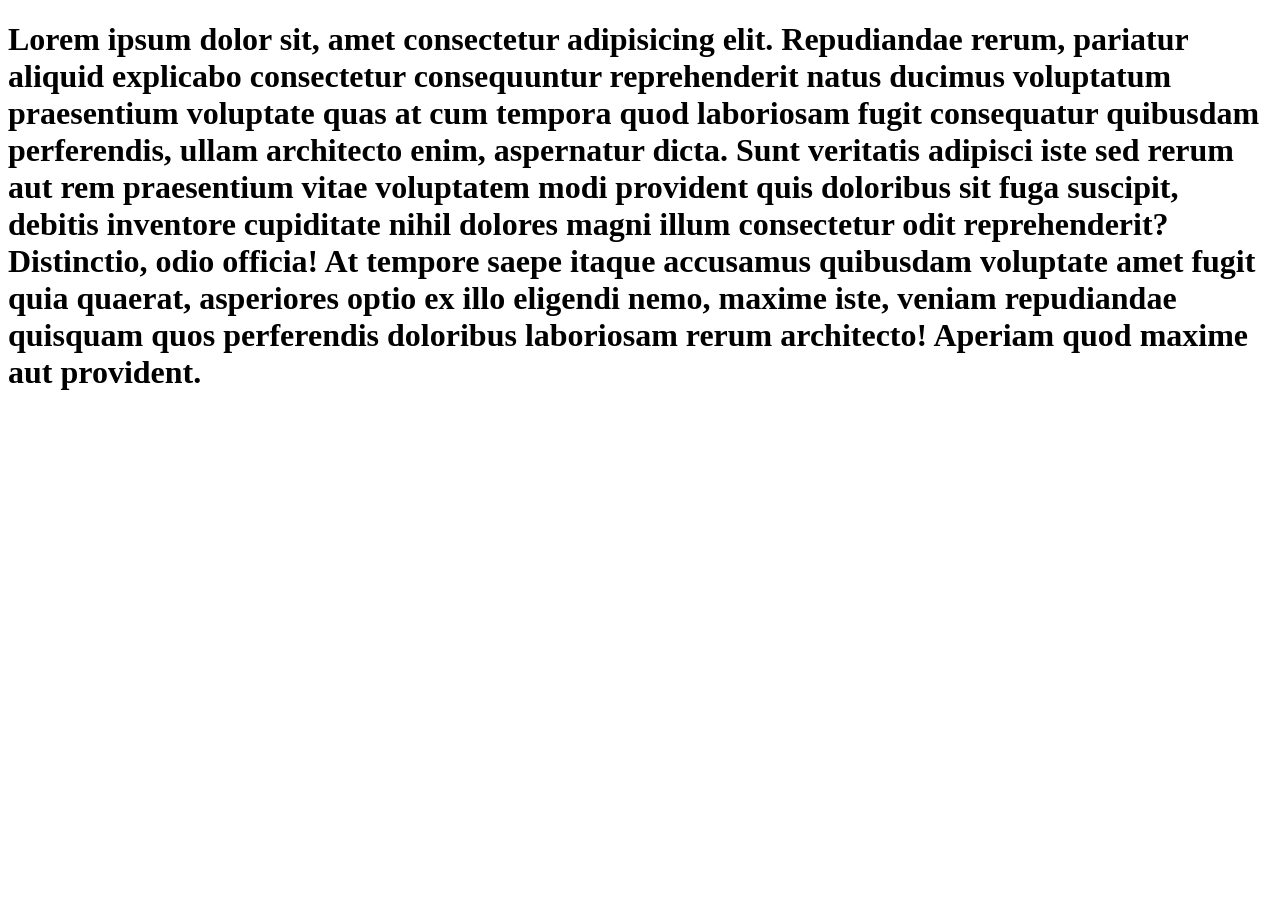
==== index.html @ 4bf3551c "class-collab" ====
<!DOCTYPE html>
<html lang="en">
<head>
    <meta charset="UTF-8">
    <meta name="viewport" content="width=device-width, initial-scale=1.0">
    <title>Document</title>
</head>
<body>
    <h1>Lorem ipsum dolor sit, amet consectetur adipisicing elit. Repudiandae rerum, pariatur aliquid explicabo consectetur consequuntur reprehenderit natus ducimus voluptatum praesentium voluptate quas at cum tempora quod laboriosam fugit consequatur quibusdam perferendis, ullam architecto enim, aspernatur dicta. Sunt veritatis adipisci iste sed rerum aut rem praesentium vitae voluptatem modi provident quis doloribus sit fuga suscipit, debitis inventore cupiditate nihil dolores magni illum consectetur odit reprehenderit? Distinctio, odio officia! At tempore saepe itaque accusamus quibusdam voluptate amet fugit quia quaerat, asperiores optio ex illo eligendi nemo, maxime iste, veniam repudiandae quisquam quos perferendis doloribus laboriosam rerum architecto! Aperiam quod maxime aut provident.</h1>
</body>
</html>
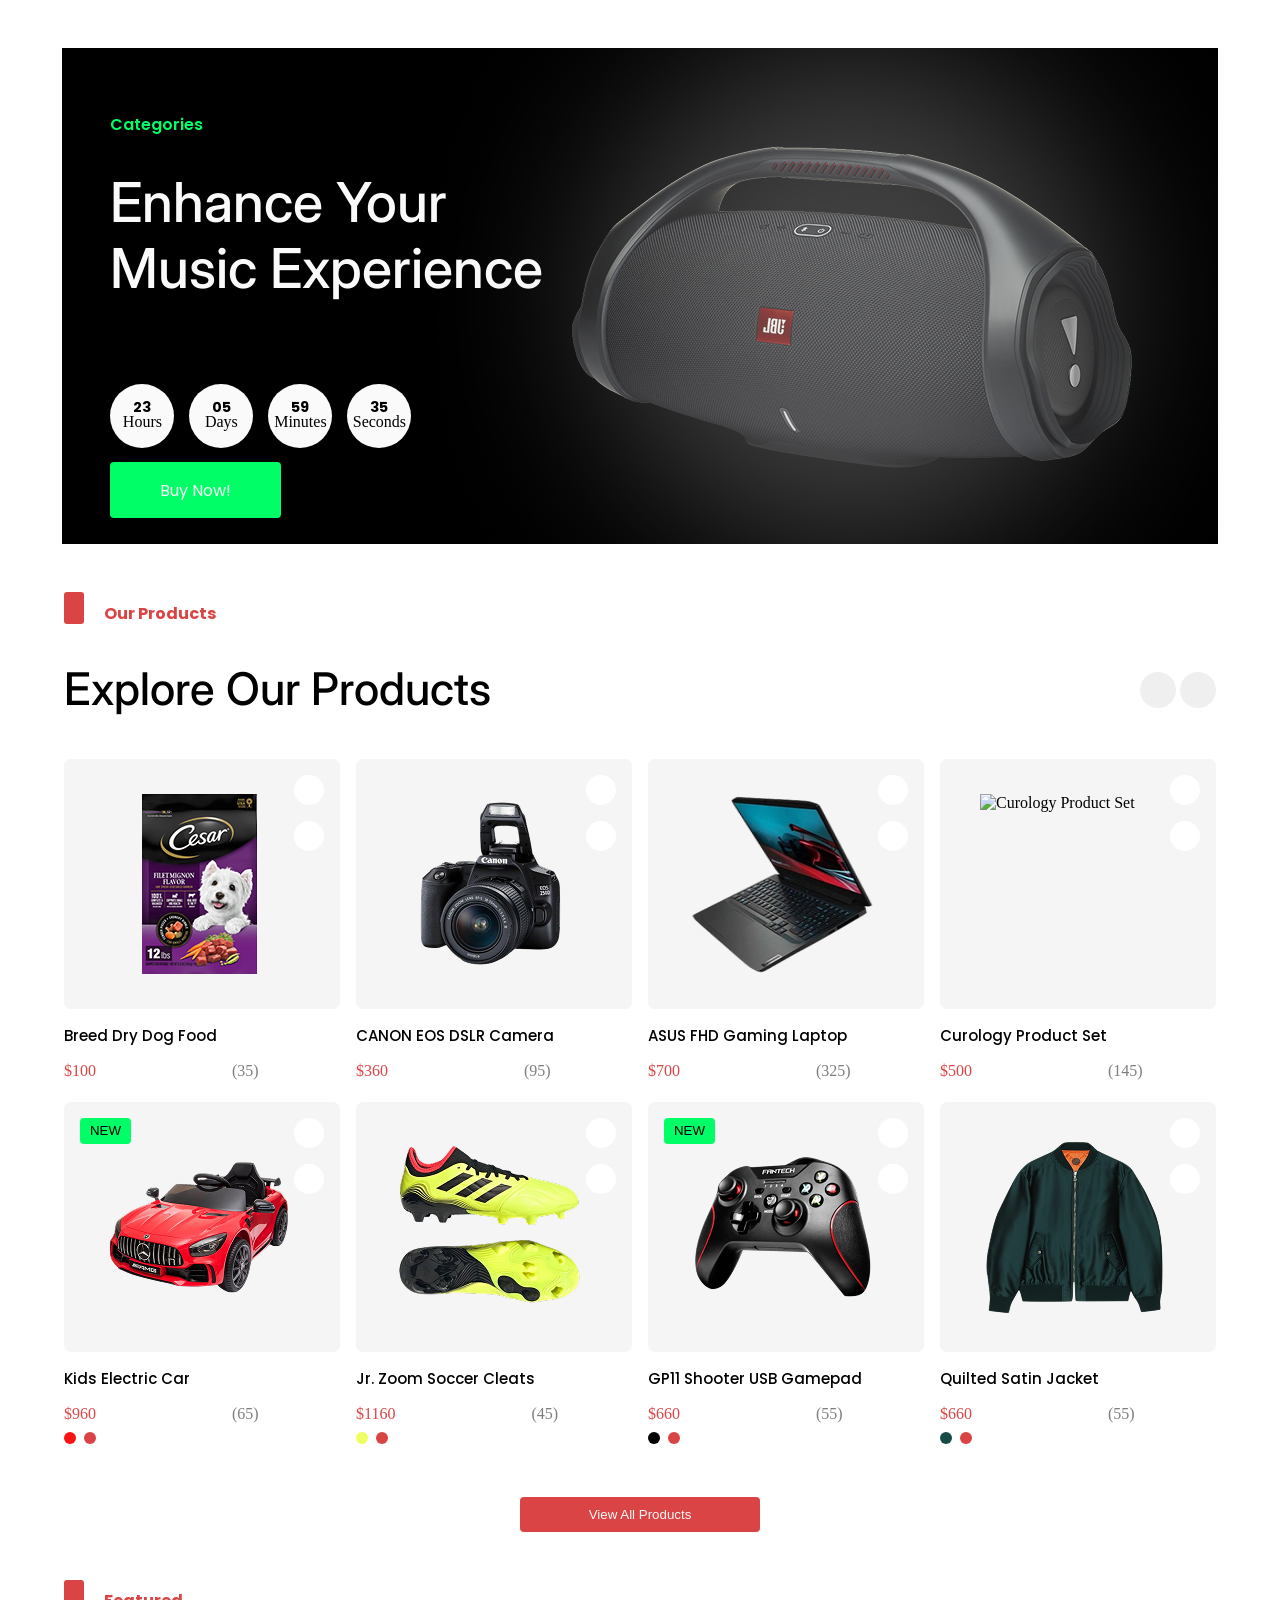
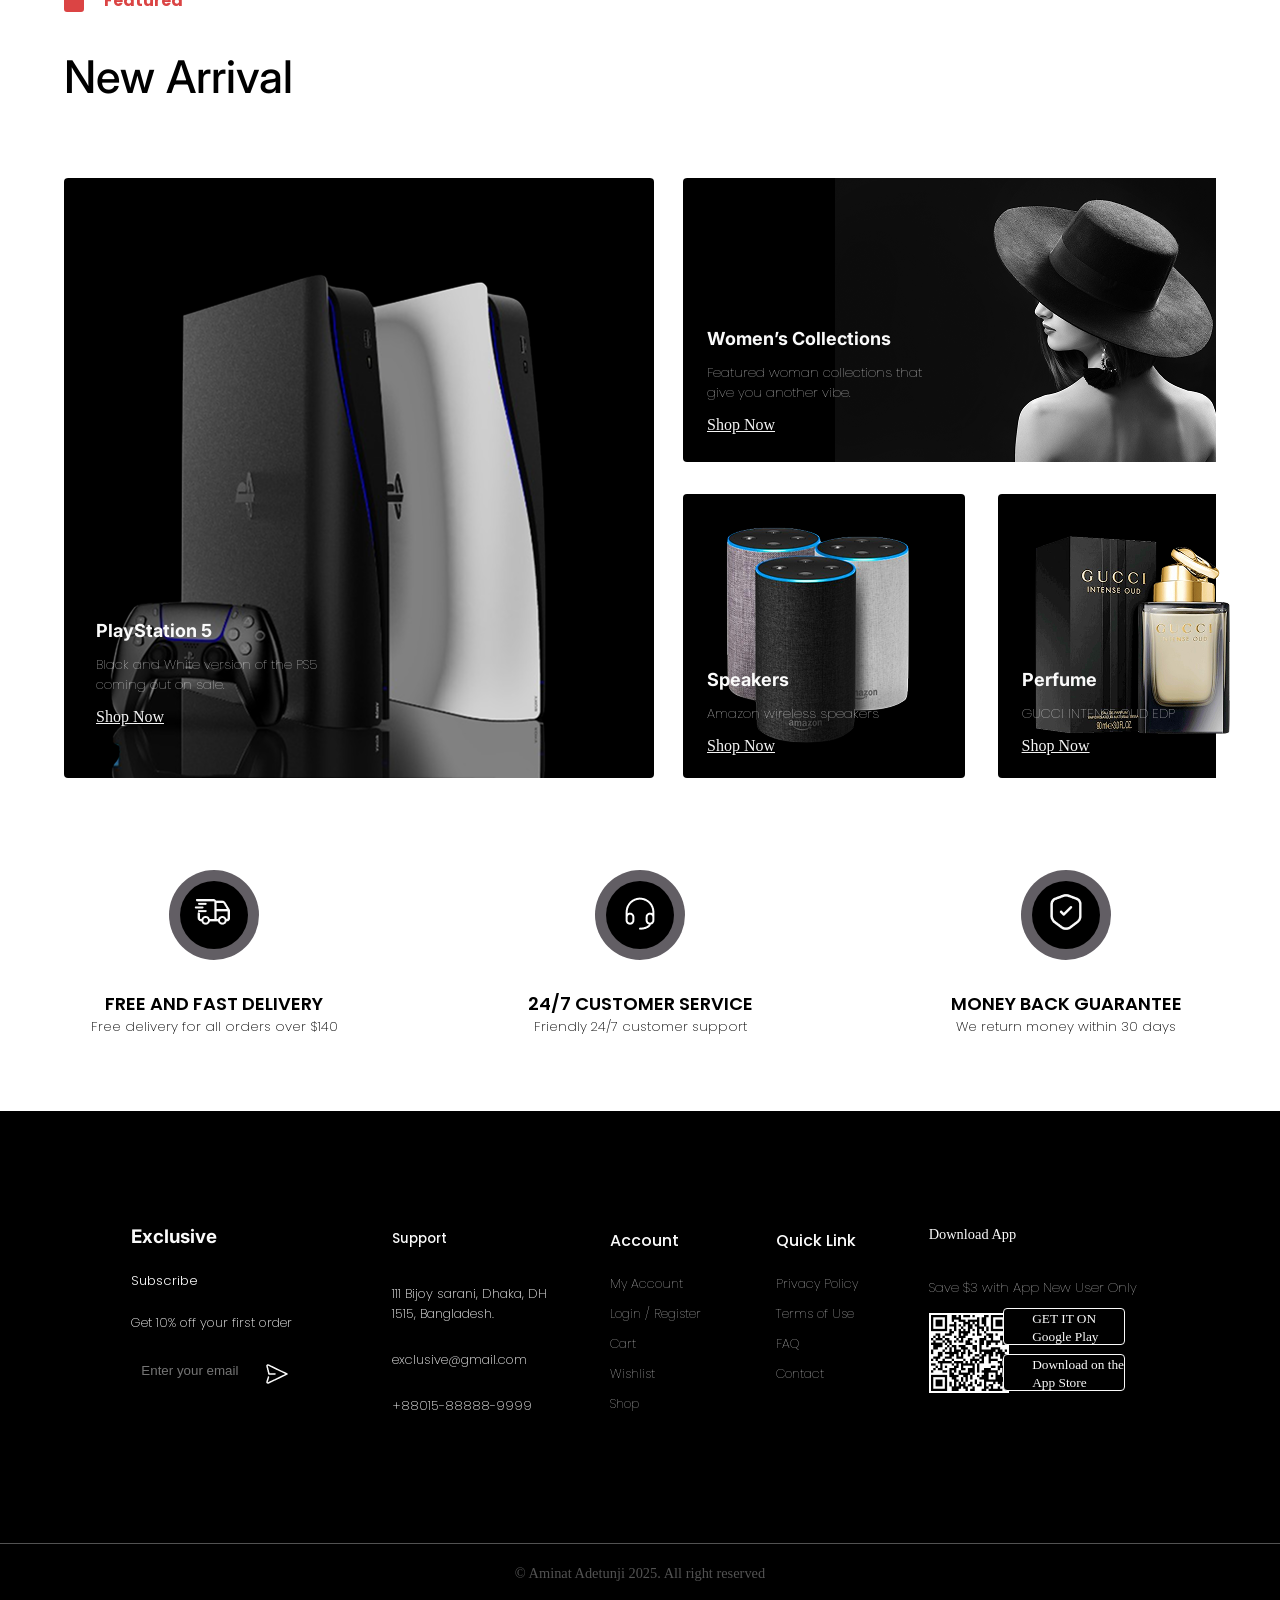
==== commit f1c9dc34: "Initial commit: Add E-Commerce project with collaboration folder" ====
--- a/index.html
+++ b/index.html
@@ -1,11 +1,659 @@
 <!DOCTYPE html>
 <html lang="en">
+
 <head>
     <meta charset="UTF-8">
     <meta name="viewport" content="width=device-width, initial-scale=1.0">
-    <title>Document</title>
+    <title>E-Commerce</title>
+    <link rel="stylesheet" href="./style.css">
+    <script src="https://kit.fontawesome.com/381d88ce92.js" crossorigin="anonymous"></script>
+    <link rel="preconnect" href="https://fonts.googleapis.com">
+    <link rel="preconnect" href="https://fonts.googleapis.com">
+    <link rel="preconnect" href="https://fonts.gstatic.com" crossorigin>
+    <link
+        href="https://fonts.googleapis.com/css2?family=Inter:ital,opsz,wght@0,14..32,100..900;1,14..32,100..900&family=Poppins:ital,wght@0,100;0,200;0,300;0,400;0,500;0,600;0,700;0,800;0,900;1,100;1,200;1,300;1,400;1,500;1,600;1,700;1,800;1,900&display=swap"
+        rel="stylesheet">
 </head>
+
 <body>
-    <h1>Lorem ipsum dolor sit, amet consectetur adipisicing elit. Repudiandae rerum, pariatur aliquid explicabo consectetur consequuntur reprehenderit natus ducimus voluptatum praesentium voluptate quas at cum tempora quod laboriosam fugit consequatur quibusdam perferendis, ullam architecto enim, aspernatur dicta. Sunt veritatis adipisci iste sed rerum aut rem praesentium vitae voluptatem modi provident quis doloribus sit fuga suscipit, debitis inventore cupiditate nihil dolores magni illum consectetur odit reprehenderit? Distinctio, odio officia! At tempore saepe itaque accusamus quibusdam voluptate amet fugit quia quaerat, asperiores optio ex illo eligendi nemo, maxime iste, veniam repudiandae quisquam quos perferendis doloribus laboriosam rerum architecto! Aperiam quod maxime aut provident.</h1>
+
+    <header>
+
+        <section class="hero">
+            <div class="hero-text">
+                <h3>Categories</h3>
+                <h2>Enhance Your Music Experience</h2>
+
+                <div class="hero-timer">
+                    <div class="circle">
+                        <h5>23</h5>
+                        <p>Hours</p>
+                    </div>
+                    <div class="circle">
+                        <h5>05</h5>
+                        <p>Days</p>
+                    </div>
+                    <div class="circle">
+                        <h5>59</h5>
+                        <p>Minutes</p>
+                    </div>
+                    <div class="circle">
+                        <h5>35</h5>
+                        <p>Seconds</p>
+                    </div>
+                </div>
+
+                <div class="hero-btn">Buy Now!</div>
+            </div>
+
+            <div class="hero-img">
+                <img src="./images/Frame 694.png" alt="Radio" class="image">
+                <img src="./images/Ellipse.png" alt="Ellipse" class="ellipse">
+            </div>
+        </section>
+
+    </header>
+
+    <main>
+
+        <section class="product-abt">
+            <div class="product-abt-head">
+                <div class="product-header">
+                    <div class="product-box">
+                        <div class="red-square"></div>
+                        <h4>Our Products</h4>
+                    </div>
+
+                    <div class="product-explore">
+                        <h2>Explore Our Products</h2>
+
+                        <div class="product-arrow-btn">
+                            <button class="left-btn"><i class="fa-solid fa-arrow-left"></i></button>
+                            <button class="right-btn"><i class="fa-solid fa-arrow-right"></i></button>
+                        </div>
+
+                    </div>
+
+                </div>
+            </div>
+
+
+            <div class="product-container">
+                <div class="product">
+                    <div class="product-card">
+                        <div class="product-img">
+                            <img src="./images/Frame 604 (2).png" alt="Breed Dry Dog Food">
+                            <div class="product-icon">
+                                <button class="heart-icon"><i class="fa-regular fa-heart"></i></button>
+                                <button class="eye-icon"><i class="fa-regular fa-eye"></i></button>
+                            </div>
+                        </div>
+                        <div class="product-button">
+                            <button class="btn">Add to Cart</button>
+                        </div>
+                    </div>
+
+
+                    <div class="product-description">
+                        <p>Breed Dry Dog Food</p>
+                        <div class="product-price-details">
+                            <div class="price">$100</div>
+                            <div class="rating">
+                                <i class="fa-solid fa-star" style="color: #FFAD33;"></i>
+                                <i class="fa-solid fa-star" style="color: #FFAD33;"></i>
+                                <i class="fa-solid fa-star" style="color: #FFAD33;"></i>
+                                <i class="fa-solid fa-star" style="color: #000000; opacity: 50%;"></i>
+                                <i class="fa-solid fa-star" style="color: #000000; opacity: 50%;"></i>
+                            </div>
+                            <div class="avail">(35)</div>
+                        </div>
+                    </div>
+                </div>
+
+                <div class="product">
+                    <div class="product-card">
+                        <div class="product-img">
+                            <img src="./images/Frame 604 (cam).png" alt="CANON EOS DSLR Camera">
+                            <div class="product-icon">
+                                <button class="heart-icon"><i class="fa-regular fa-heart"></i></button>
+                                <button class="eye-icon"><i class="fa-regular fa-eye"></i></button>
+                            </div>
+                        </div>
+                        <div class="product-button">
+                            <button class="btn">Add to Cart</button>
+                        </div>
+                    </div>
+
+
+                    <div class="product-description">
+                        <p>CANON EOS DSLR Camera</p>
+                        <div class="product-price-details">
+                            <div class="price">$360</div>
+                            <div class="rating">
+                                <i class="fa-solid fa-star" style="color: #FFAD33;"></i>
+                                <i class="fa-solid fa-star" style="color: #FFAD33;"></i>
+                                <i class="fa-solid fa-star" style="color: #FFAD33;"></i>
+                                <i class="fa-solid fa-star" style="color: #FFAD33;"></i>
+                                <i class="fa-solid fa-star" style="color: #000000; opacity: 50%;"></i>
+                            </div>
+                            <div class="avail">(95)</div>
+                        </div>
+
+                    </div>
+                </div>
+
+                <div class="product">
+                    <div class="product-card">
+                        <div class="product-img">
+                            <img src="./images/ideapad-gaming-3i-01-500x500 1 (1).png" alt="ASUS FHD Gaming Laptop">
+                            <div class="product-icon">
+                                <button class="heart-icon"><i class="fa-regular fa-heart"></i></button>
+                                <button class="eye-icon"><i class="fa-regular fa-eye"></i></button>
+                            </div>
+                        </div>
+                        <div class="product-button">
+                            <button class="btn">Add to Cart</button>
+                        </div>
+                    </div>
+
+
+                    <div class="product-description">
+                        <p>ASUS FHD Gaming Laptop</p>
+                        <div class="product-price-details">
+                            <div class="price">$700</div>
+                            <div class="rating">
+                                <i class="fa-solid fa-star" style="color: #FFAD33;"></i>
+                                <i class="fa-solid fa-star" style="color: #FFAD33;"></i>
+                                <i class="fa-solid fa-star" style="color: #FFAD33;"></i>
+                                <i class="fa-solid fa-star" style="color: #FFAD33;"></i>
+                                <i class="fa-solid fa-star" style="color: #FFAD33;"></i>
+                            </div>
+                            <div class="avail">(325)</div>
+                        </div>
+                    </div>
+                </div>
+
+                <div class="product">
+                    <div class="product-card">
+                        <div class="product-img">
+                            <img src="./images/Full E Commerce Website UI UX Design (Community) (Copy) (3).zip" alt="Curology Product Set">
+                            <div class="product-icon">
+                                <button class="heart-icon"><i class="fa-regular fa-heart"></i></button>
+                                <button class="eye-icon"><i class="fa-regular fa-eye"></i></button>
+                            </div>
+                        </div>
+                        <div class="product-button">
+                            <button class="btn">Add to Cart</button>
+                        </div>
+                    </div>
+
+
+                    <div class="product-description">
+                        <p>Curology Product Set</p>
+                        <div class="product-price-details">
+                            <div class="price">$500</div>
+                            <div class="rating">
+                                <i class="fa-solid fa-star" style="color: #FFAD33;"></i>
+                                <i class="fa-solid fa-star" style="color: #FFAD33;"></i>
+                                <i class="fa-solid fa-star" style="color: #FFAD33;"></i>
+                                <i class="fa-solid fa-star" style="color: #FFAD33;"></i>
+                                <i class="fa-solid fa-star" style="color: #000000; opacity: 50%;"></i>
+                            </div>
+                            <div class="avail">(145)</div>
+                        </div>
+                    </div>
+                </div>
+
+                <div class="product">
+                    <div class="product-card">
+
+                        <div class="product-new-btn">
+                            <button>NEW</button>
+                        </div>
+
+                        <div class="product-img">
+                            <img src="./images/Frame 608 (6).png" alt="Kids Electric Car">
+                            <div class="product-icon">
+                                <button class="heart-icon"><i class="fa-regular fa-heart"></i></button>
+                                <button class="eye-icon"><i class="fa-regular fa-eye"></i></button>
+                            </div>
+                        </div>
+                        <div class="product-button">
+                            <button class="btn">Add to Cart</button>
+                        </div>
+                    </div>
+
+                    <div class="product-description">
+                        <p>Kids Electric Car</p>
+                        <div class="product-price-details">
+                            <div class="price">$960</div>
+                            <div class="rating">
+                                <i class="fa-solid fa-star" style="color: #FFAD33;"></i>
+                                <i class="fa-solid fa-star" style="color: #FFAD33;"></i>
+                                <i class="fa-solid fa-star" style="color: #FFAD33;"></i>
+                                <i class="fa-solid fa-star" style="color: #FFAD33;"></i>
+                                <i class="fa-solid fa-star" style="color: #FFAD33;"></i>
+                            </div>
+                            <div class="avail">(65)</div>
+                        </div>
+
+                        <div class="change-color-btn">
+                            <div class="change-color-btn-1">
+                                <button></button>
+                            </div>
+
+                            <div class="change-color-btn-2">
+                                <button></button>
+                            </div>
+                        </div>
+                    
+                    </div>
+                </div>
+
+                <div class="product">
+                    <div class="product-card">
+                        <div class="product-img">
+                            <img src="./images/Frame 608 (7).png" alt="Jr. Zoom Soccer Cleats">
+                            <div class="product-icon">
+                                <button class="heart-icon"><i class="fa-regular fa-heart"></i></button>
+                                <button class="eye-icon"><i class="fa-regular fa-eye"></i></button>
+                            </div>
+                        </div>
+                        <div class="product-button">
+                            <button class="btn">Add to Cart</button>
+                        </div>
+                    </div>
+
+                    <div class="product-description">
+                        <p>Jr. Zoom Soccer Cleats</p>
+                        <div class="product-price-details">
+                            <div class="price">$1160</div>
+                            <div class="rating">
+                                <i class="fa-solid fa-star" style="color: #FFAD33;"></i>
+                                <i class="fa-solid fa-star" style="color: #FFAD33;"></i>
+                                <i class="fa-solid fa-star" style="color: #FFAD33;"></i>
+                                <i class="fa-solid fa-star" style="color: #FFAD33;"></i>
+                                <i class="fa-solid fa-star" style="color: #FFAD33;"></i>
+                            </div>
+                            <div class="avail">(45)</div>
+                        </div>
+
+                        <div class="change-color-btn">
+                            <div class="change-color-btn-3">
+                                <button></button>
+                            </div>
+
+                            <div class="change-color-btn-2">
+                                <button></button>
+                            </div>
+                        </div>
+
+                    </div>
+                </div>
+
+                <div class="product">
+                    <div class="product-card">
+
+                        <div class="product-new-btn">
+                            <button>NEW</button>
+                        </div>
+
+                        <div class="product-img">
+                            <img src="./images/Frame 608 (8).png" alt="GP11 Shooter USB Gamepad">
+                            <div class="product-icon">
+                                <button class="heart-icon"><i class="fa-regular fa-heart"></i></button>
+                                <button class="eye-icon"><i class="fa-regular fa-eye"></i></button>
+                            </div>
+                        </div>
+                        <div class="product-button">
+                            <button class="btn">Add to Cart</button>
+                        </div>
+                    </div>
+
+                    <div class="product-description">
+                        <p>GP11 Shooter USB Gamepad</p>
+                        <div class="product-price-details">
+                            <div class="price">$660</div>
+                            <div class="rating">
+                                <i class="fa-solid fa-star" style="color: #FFAD33;"></i>
+                                <i class="fa-solid fa-star" style="color: #FFAD33;"></i>
+                                <i class="fa-solid fa-star" style="color: #FFAD33;"></i>
+                                <i class="fa-solid fa-star" style="color: #FFAD33;"></i>
+                                <i class="fa-solid fa-star-half" style="color: #FFAD33;"></i>
+                            </div>
+                            <div class="avail">(55)</div>
+                        </div>
+
+                        <div class="change-color-btn">
+                            <div class="change-color-btn-4">
+                                <button></button>
+                            </div>
+
+                            <div class="change-color-btn-2">
+                                <button></button>
+                            </div>
+                        </div>
+
+                    </div>
+                </div>
+
+                <div class="product">
+                    <div class="product-card">
+                        <div class="product-img">
+                            <img src="./images/Frame 608 (9).png" alt="Quilted Satin Jacket">
+                            <div class="product-icon">
+                                <button class="heart-icon"><i class="fa-regular fa-heart"></i></button>
+                                <button class="eye-icon"><i class="fa-regular fa-eye"></i></button>
+                            </div>
+                        </div>
+                        <div class="product-button">
+                            <button class="btn">Add to Cart</button>
+                        </div>
+                    </div>
+
+                    <div class="product-description">
+                        <p>Quilted Satin Jacket</p>
+                        <div class="product-price-details">
+                            <div class="price">$660</div>
+                            <div class="rating">
+                                <i class="fa-solid fa-star" style="color: #FFAD33;"></i>
+                                <i class="fa-solid fa-star" style="color: #FFAD33;"></i>
+                                <i class="fa-solid fa-star" style="color: #FFAD33;"></i>
+                                <i class="fa-solid fa-star" style="color: #FFAD33;"></i>
+                                <i class="fa-solid fa-star-half" style="color: #FFAD33;"></i>
+                            </div>
+                            <div class="avail">(55)</div>
+                        </div>
+
+                        <div class="change-color-btn">
+                            <div class="change-color-btn-5">
+                                <button></button>
+                            </div>
+
+                            <div class="change-color-btn-2">
+                                <button></button>
+                            </div>
+                        </div>
+
+                    </div>
+                </div>
+
+            </div>
+
+            <div class="all-product-btn">
+                <button>View All Products</button>
+            </div>
+        </section>
+
+        <section class="new-product">
+            <div class="new-product-head">
+                <div class="new-product-header">
+                    <div class="new-product-box">
+                        <div class="new-product-red-square"></div>
+                        <h4>Featured</h4>
+                    </div>
+
+                    <div class="new-product-explore">
+                        <h2>New Arrival</h2>
+                    </div>
+
+                </div>
+            </div>
+
+            <div class="new-product-container">
+
+                <div class="new-product-card-1">
+                    <div class="new-product-img">
+                        <img src="./images/ps5-slim-goedkope-playstation_large 1 (1).png" alt="">
+                    </div>
+                    <div class="new-product-description">
+                        <h6>PlayStation 5</h6>
+                        <p>Black and White version of the PS5 coming out on sale.</p>
+                        <a href="">Shop Now</a>
+                    </div>
+                </div>
+
+                <div class="new-product-card-2">
+                    <div class="new-product-card-2-1">
+
+                        <div class="new-product-img">
+                            <img src="./images/attractive-woman-wearing-hat-posing-black-background 1 (1).png" alt="">
+                        </div>
+
+                        <div class="new-product-description">
+                            <h6>Women’s Collections</h6>
+                            <p>Featured woman collections that give you another vibe.</p>
+                            <a href="">Shop Now</a>
+                        </div>
+                    </div>
+
+                    <div class="new-product-card-2-2">
+                        <div class="new-product-card-2-2-1">
+                            <div class="new-product-img">
+                                <img src="./images/Frame 707 (1).png" alt="">
+                            </div>
+
+                            <div class="new-product-description">
+                                <h6>Speakers</h6>
+                                <p>Amazon wireless speakers</p>
+                                <a href="">Shop Now</a>
+                            </div>
+                        </div>
+
+                        <div class="new-product-card-2-2-2">
+                            <div class="new-product-img">
+                                <img src="./images/Frame 706.png" alt="">
+                            </div>
+
+                            <div class="new-product-description">
+                                <h6>Perfume</h6>
+                                <p>GUCCI INTENSE OUD EDP</p>
+                                <a href="">Shop Now</a>
+                            </div>
+                        </div>
+                    </div>
+
+                </div>
+            </div>
+
+        </section>
+
+        <section class="services">
+            
+            <div class="first-div">
+
+                <div class="first-div-circle">
+                    <div class="outer-circle">
+                        <div class="inner-circle">
+                            <div class="icon">
+                                <img src="./images/icon-delivery.png" alt="Fast Delivery">
+                            </div>
+                        </div>
+                    </div>
+                </div>
+
+                <div class="first-div-title">
+                    <h5>FREE AND FAST DELIVERY</h5>
+                    <p>Free delivery for all orders over $140</p>
+                </div>
+
+            </div>
+
+            <div class="second-div">
+                <div class="second-div-circle">
+                    <div class="outer-circle">
+                        <div class="inner-circle">
+                            <div class="icon">
+                                <img src="./images/Icon-Customer service.png" alt="24/7 Customer Service">
+                            </div>
+                        </div>
+                    </div>
+                </div>
+
+                <div class="second-div-title">
+                    <h5>24/7 CUSTOMER SERVICE</h5>
+                    <p>Friendly 24/7 customer support</p>
+                </div>
+            </div>
+
+            <div class="third-div">
+                <div class="third-div-circle">
+                    <div class="outer-circle">
+                        <div class="inner-circle">
+                            <div class="icon">
+                                <img src="./images/Icon-secure.png" alt="Secured Money">
+                            </div>
+                        </div>
+                    </div>
+                </div>
+
+                <div class="third-div-title">
+                    <h5>MONEY BACK GUARANTEE</h5>
+                    <p>We return money within 30 days</p>
+                </div> 
+            </div>
+        </section>
+    </main>
+
+    <footer>
+
+        <div class="footer-contents">
+
+            <div class="footer-about">
+                <div class="footer-title">
+                    <h3>Exclusive</h3>
+                </div>
+
+                <div class="footer-sub-title">
+                    <h5>Subscribe</h5>
+                </div>
+
+
+                <div class="footer-summary">
+                    <p>
+                    Get 10% off your first order
+                    </p>
+                </div>
+
+                <div class="footer-form">
+                    <form action="">
+                        <input type="email" placeholder="Enter your email">
+                        <button class="send-btn">
+                            <img src="./images/icon-send.png" alt="Send">
+                        </button>
+                    </form>
+                </div>
+            </div>
+            
+
+            <div class="footer-support">
+                <div class="footer-title">
+                    <h5>Support</h5>
+                </div>
+
+                <div class="footer-contact">
+                    <p>111 Bijoy sarani, Dhaka,  DH 1515, Bangladesh.</p>
+
+                    <p>exclusive@gmail.com</p>
+
+                    <p>+88015-88888-9999</p>
+                </div>
+            </div>
+
+
+            <div class="footer-account">
+                <div class="footer-title">
+                    <h4>Account</h4>
+                </div>
+
+                <div class="links">
+                    <ul>
+                        <li><a href="">My Account</a></li>
+                        <li><a href="">Login / Register</a></li>
+                        <li><a href="">Cart</a></li>
+                        <li><a href="">Wishlist</a></li>
+                        <li><a href="">Shop</a></li>
+                    </ul>
+                </div>
+            </div>
+
+
+            <div class="footer-quick-link">
+                <div class="footer-title">
+                    <h4>Quick Link</h4>
+                </div>
+
+                <div class="links">
+                    <ul>
+                        <li><a href="">Privacy Policy</a></li>
+                        <li><a href="">Terms of Use</a></li>
+                        <li><a href="">FAQ</a></li>
+                        <li><a href="">Contact</a></li>
+                    </ul>
+                </div>
+            </div>
+
+
+            <div class="footer-download">
+                <div class="footer-download-title">
+                    <h4>Download App</h4>
+                </div>
+
+                <div class="footer-download-summary">
+                    Save $3 with App New User Only
+                </div>
+
+                <div class="footer-download-store">
+                    <div class="barcode">
+                        <img src="./images/Qr Code.png" alt="QR Code">
+                    </div>
+
+                    <div class="box">
+                        <div class="box-1">
+                            <a href="">
+                                <div class="play-store">
+                                    <i class="fa-brands fa-google-play"></i>
+                                </div>
+                                <div class="play-store-text">
+                                    <span>GET IT ON<br>Google Play</span>
+                                </div>
+                            </a>
+                        </div>
+            
+                        <div class="box-2">
+                            <a href="">
+                                <div class="apple-store">
+                                    <i class="fa-brands fa-apple"></i>
+                                </div>
+                                <div class="apple-store-text">
+                                    <span>Download on the<br>App Store</span>
+                                </div>
+                            </a>
+                        </div>
+                    </div>
+
+                </div>
+
+                <div class="footer-download-icons">
+                    <i class="fa-brands fa-facebook"></i>
+                    <i class="fa-brands fa-x-twitter"></i>
+                    <i class="fa-brands fa-square-instagram"></i>
+                </div>
+
+            </div>
+
+        </div>
+
+        <div class="border-straight"></div>
+
+        <div class="footer-copyrights">
+            <p>
+                &copy; Aminat Adetunji 2025. All right reserved
+            </p>
+        </div>
+
+    </footer>
+
 </body>
+
 </html>
--- a/style.css
+++ b/style.css
@@ -0,0 +1,1190 @@
+body{
+    margin: 0;
+    padding: 0;
+    box-sizing: border-box;
+}
+
+.hero{
+    width: 86.5vw;
+    height: 28rem;
+    background-color: #000;
+    display: flex;
+    /* flex-wrap: wrap; */
+    justify-content: flex-start;
+    margin: 3rem auto;
+    padding: 3rem 0 0 3rem;
+    position: relative;
+    overflow: hidden;
+}
+
+.hero .hero-text{
+    width: 40%;
+} 
+
+.hero .hero-text h3{
+    font-family: "Poppins", sans-serif;
+    font-size: 16px;
+    color: #00FF66;
+    font-weight: 600;
+}
+
+.hero .hero-text h2{
+    font-family: "Inter", sans-serif;
+    font-size: 55px;
+    font-weight: 500;
+    color: #FAFAFA;
+    width: 443px;
+    height: 120px;
+    margin-top: 2rem;
+}
+
+.hero .hero-timer{
+    display: flex;
+    gap: 15px;
+    margin: top 15px;
+    position: absolute; 
+    top: 21rem;
+}
+
+.hero .hero-timer .circle{
+    background-color: #FAFAFA;
+    width: 4rem;
+    height: 4rem;
+    display: flex;
+    flex-direction: column;
+    text-align: center;
+    border-radius: 50%;
+}
+
+.hero .hero-text .hero-timer .circle h5 {
+    font-family: "Poppins", sans-serif;
+    color: #000000;
+    display: flex;
+    justify-content: center;
+    align-items: center;
+    text-align: center;
+    font-size: 14px;
+    font-weight: bold;
+    position: relative;
+    bottom: 10px;
+}
+
+.hero .hero-text .hero-timer .circle p {
+    color: #000;
+    text-align: center;
+    position: relative;
+    bottom: 3.4rem;
+    font-weight: 400;
+    font-family: "Poppins, sans-serif";
+}
+
+/* .hero .hero-text .hero-timer .circle h5{
+    position: absolute;
+    left: 1.5rem;
+    bottom: 5px;
+}
+
+.hero .hero-text .hero-timer .circle p{
+    position: absolute;
+    bottom: 2px;
+} */
+
+
+.hero .hero-text .hero-btn{
+    background-color: #00FF66;
+    color: #FAFAFA;
+    border-radius: 4px;
+    width: 171px;
+    height: 56px;
+    border-radius: 4px;
+    margin-top: 30px;
+    display: flex;
+    justify-content: center;
+    align-items: center;
+    font-family: "Poppins", sans-serif;
+    position: absolute;
+    top: 24rem
+}
+
+.hero .hero-text .hero-btn:hover{
+    background-color: #FAFAFA;
+    color: #00FF66;
+    cursor: pointer;
+}
+
+.hero-img .ellipse{
+    position: absolute;
+    top: 0;
+    right: 0;
+    z-index: 1;
+}
+
+.product-abt{
+    width: 90vw;
+    height: auto;
+    margin: 3rem auto;
+    padding: 0;
+}
+
+.product-abt .product-header .product-box{
+    display: flex;
+    justify-content: center;
+    align-items: center;
+    width: 140px;
+    height: 2rem;
+    border-radius: 3px;
+    position: relative;
+}
+
+.product-abt .product-header .product-box .red-square{
+    width: 20px;
+    height: 100%;
+    border-radius: 3px;
+    background-color: #DB4444;
+    position: absolute;
+    bottom: 0;
+    left: 0;
+}
+
+.product-abt .product-header .product-box h4{
+    font-family: "Poppins", sans-serif;
+    color: #DB4444;
+    width: 100%;
+    height: 100%;
+    padding-top: 1.1rem;
+    position: absolute;
+    left: 2.5rem;
+}
+
+.product-abt .product-header .product-explore{
+    display: flex;
+    align-items: center;
+    width: 100%;
+    position: relative;
+}
+
+.product-abt .product-header .product-explore h2{
+    font-family: "Inter", sans-serif;
+    font-size: 45px;
+    font-weight: 500;
+    width: 500px;
+    height: 60px;
+}
+
+.product-abt .product-header .product-explore .product-arrow-btn{
+    position: absolute;
+    right: 0;
+}
+
+.product-abt .product-header .product-explore .product-arrow-btn button{
+    height: 36px;
+    width: 36px;
+    border-radius: 50%;
+    border: none;
+}
+
+.product-container{
+    display: grid;
+    grid-template-columns: repeat(4, 2fr);
+    gap: 1rem;
+}
+
+.product-container .product-img{
+    height: 250px;
+    border-radius: 4px;
+}
+
+.product-container .product-img img{
+    width: 190px;
+    height: 180px;
+    margin-top: 35px;
+    margin-left: 40px;
+}
+
+
+.product-container .product .product-card{
+    background-color: #F5F5F5;
+    position: relative;
+    border-radius: 7px;
+}
+
+.product-container .product .product-card .product-new-btn button{
+    position: absolute;
+    top: 1rem;
+    left: 1rem;
+    width: 51px;
+    height: 26px;
+    background-color: #00FF66;
+    border: none;
+    border-radius: 4px;
+}
+
+.product-container .product .product-card .product-img .product-icon{
+    display: flex;
+    flex-direction: column;
+    position: absolute;
+    top: 1rem;
+    right: 1rem;
+    gap: 1rem;
+}
+
+.product-container .product .product-card .product-img .product-icon button{
+    height: 30px;
+    width: 30px;
+    border-radius: 50%;
+    border: none;
+    background-color: white;
+}
+
+.product-container .product .product-card .product-button .btn{
+    width: 100%;
+    height: 2.5rem;
+    border-radius: 0 0 7px 7px;
+    border: none ;
+    display: none;
+}
+
+.product-container .product .product-card:hover .product-button .btn{
+    display: block;
+    background-color: #000;
+    color: #FAFAFA;
+    cursor: pointer;
+}
+
+.product-container .product .product-description p{
+    font-family: "Poppins", sans-serif;
+    font-size: 15px;
+    font-weight: 500;
+}
+
+.product-container .product .product-description .product-price-details{
+    display: flex;
+    width: 220px;
+    height: 24px;
+    gap: 8px;
+}
+
+.product-container .product .product-description .product-price-details .price{
+    color: #DB4444;
+}
+
+.product-container .product .product-description .product-price-details .rating{
+    height: 20px;
+    width: 120px;
+}
+
+.product-container .product .product-description .product-price-details .avail{
+    opacity: 50%;
+}
+
+.product-container .product .product-description .change-color-btn{
+    width: 48px;
+    height: 20px;
+    display: flex;
+    flex-direction: row;
+    gap: 8px;
+}
+
+.product-container .product .product-description .change-color-btn-1 button{
+    width: 12px;
+    height: 12px;
+    border: none;
+    border-radius: 50%;
+    background-color: #FB1314;
+}
+
+.product-container .product .product-description .change-color-btn-2 button{
+    width: 12px;
+    height: 12px;
+    border: none;
+    border-radius: 50%;
+    background-color: #DB4444;
+}
+
+.product-container .product .product-description .change-color-btn-3 button{
+    width: 12px;
+    height: 12px;
+    border: none;
+    border-radius: 50%;
+    background-color: #EEFF61;
+}
+
+.product-container .product .product-description .change-color-btn-4 button{
+    width: 12px;
+    height: 12px;
+    border: none;
+    border-radius: 50%;
+    background-color: #000000;
+}
+
+.product-container .product .product-description .change-color-btn-5 button{
+    width: 12px;
+    height: 12px;
+    border: none;
+    border-radius: 50%;
+    background-color: #184A48;
+}
+
+.product-container .product .product-description .change-color-btn-1 button:hover, .change-color-btn-2 button:hover, .change-color-btn-3 button:hover, .change-color-btn-4 button:hover, .change-color-btn-5 button:hover{
+    outline: 1px solid #000000;
+    outline-offset: 2px;
+}
+
+.product-abt .all-product-btn{
+    text-align: center;
+    margin-top: 3rem;
+}
+
+.product-abt .all-product-btn button{
+    padding: 10px 15px;
+    background-color: #DB4444;
+    color: #FAFAFA;
+    width: 15rem;
+    border: none;
+    border-radius: 4px;
+    justify-content: center;
+    text-align: center;
+    cursor: pointer;
+}
+
+.new-product{
+    width: 90vw;
+    height: auto;
+    margin: 3rem auto;
+    padding: 0;
+    overflow: hidden;
+}
+
+.new-product .new-product-header .new-product-box{
+    display: flex;
+    justify-content: center;
+    align-items: center;
+    width: 140px;
+    height: 2rem;
+    border-radius: 3px;
+    position: relative;
+}
+
+.new-product .new-product-header .new-product-box .new-product-red-square{
+    width: 20px;
+    height: 100%;
+    border-radius: 3px;
+    background-color: #DB4444;
+    position: absolute;
+    bottom: 0;
+    left: 0;
+}
+
+.new-product .new-product-header .new-product-box h4{
+    font-family: "Poppins", sans-serif;
+    color: #DB4444;
+    width: 100%;
+    height: 100%;
+    padding-top: 1.1rem;
+    position: absolute;
+    left: 2.5rem;
+}
+
+.new-product .new-product-header .new-product-explore{
+    display: flex;
+    align-items: center;
+    width: 100%;
+    position: relative;
+}
+
+.new-product .new-product-header .new-product-explore h2{
+    font-family: "Inter", sans-serif;
+    font-size: 45px;
+    font-weight: 500;
+    width: 500px;
+    height: 60px;
+}
+
+.new-product-container{
+    margin: 2rem 0 2rem 0;
+    display: grid;
+    grid-template-columns: repeat(2, 1fr);
+    gap: 29px;
+}
+
+.new-product-container .new-product-card-1{
+    background-color: #000000;
+    width: 590px;
+    height: 600px;
+    border-radius: 4px;
+}
+
+.new-product-container .new-product-card-1 .new-product-img{
+    width: 511px;
+    height: 511px;
+    margin-top: 89px;
+    margin-left: 24px;
+    position: absolute;
+}
+
+.new-product-container .new-product-card-1 .new-product-description{
+    position: relative;
+    top: 400px;
+    left: 32px;
+    gap: 16px;
+    color: #FAFAFA;
+}
+
+.new-product-container .new-product-card-1 .new-product-description h6{
+    font-family: "Inter", sans-serif;
+    font-size: large;
+    margin-bottom: 2px;
+}
+
+.new-product-container .new-product-card-1 .new-product-description p{
+    font-family: "Poppins", sans-serif;
+    width: 242px;
+    font-size: smaller;
+    font-weight: 100;
+}
+
+.new-product-container .new-product-card-1 .new-product-description a{
+    color: #F5F5F5;
+}
+
+.new-product-container .new-product-card-2{
+    display: grid;
+    grid-template-rows: repeat(2, 1fr);
+    gap: 32px;
+}
+
+.new-product-container .new-product-card-2 .new-product-card-2-1{
+    background-color: #000000;
+    width: 595px;
+    height: 284px;
+    border-radius: 4px;
+    position: relative;
+}
+
+.new-product-container .new-product-card-2 .new-product-card-2-1 .new-product-img{
+    width: 435px;
+    height: 284px;
+    margin-left: 9.5rem;
+    position: absolute;
+    top: 0;
+    border-radius: 4px;
+}
+
+.new-product-container .new-product-card-2 .new-product-card-2-1 .new-product-description{
+    position: relative;
+    top: 108px;
+    left: 24px;
+    gap: 16px;
+    color: #FAFAFA;
+}
+
+.new-product-container .new-product-card-2 .new-product-card-2-1 .new-product-description h6{
+    font-family: "Inter", sans-serif;
+    font-size: large;
+    margin-bottom: 2px;
+}
+
+.new-product-container .new-product-card-2 .new-product-card-2-1 .new-product-description p{
+    font-family: "Poppins", sans-serif;
+    width: 242px;
+    font-size: smaller;
+    font-weight: 100;
+}
+
+.new-product-container .new-product-card-2 .new-product-card-2-1 .new-product-description a{
+    color: #F5F5F5;
+}
+
+.new-product-container .new-product-card-2 .new-product-card-2-2{
+    width: 100%;
+    height: 284px;
+    display: grid;
+    grid-template-columns: 17.6rem 17.6rem;
+    gap: 33px;
+}
+
+.new-product-container .new-product-card-2 .new-product-card-2-2 .new-product-card-2-2-1,
+.new-product-container .new-product-card-2 .new-product-card-2-2 .new-product-card-2-2-2{
+    background-color: #000000;
+    width: 100%;
+    height: 100%;
+    border-radius: 4px;
+}
+
+.new-product-container .new-product-card-2 .new-product-card-2-2 .new-product-card-2-2-1 .new-product-img,
+.new-product-container .new-product-card-2 .new-product-card-2-2 .new-product-card-2-2-2 .new-product-img{
+    width: 210px;
+    height: 222px;
+    margin-top: 31px;
+    margin-left: 30px;
+    position: absolute;
+}
+
+.new-product-container .new-product-card-2 .new-product-card-2-2 .new-product-card-2-2-1 .new-product-description,
+.new-product-container .new-product-card-2 .new-product-card-2-2 .new-product-card-2-2-2 .new-product-description{
+    position: relative;
+    top: 133px;
+    left: 24px;
+    gap: 8px;
+    color: #FAFAFA;
+}
+.new-product-container .new-product-card-2 .new-product-card-2-2 .new-product-card-2-2-1 .new-product-description h6,
+.new-product-container .new-product-card-2 .new-product-card-2-2 .new-product-card-2-2-2 .new-product-description h6{
+    font-family: "Inter", sans-serif;
+    font-size: large;
+    margin-bottom: 2px;
+}
+
+.new-product-container .new-product-card-2 .new-product-card-2-2 .new-product-card-2-2-1 .new-product-description p,
+.new-product-container .new-product-card-2 .new-product-card-2-2 .new-product-card-2-2-2 .new-product-description p{
+    font-family: "Poppins", sans-serif;
+    width: 242px;
+    font-size: smaller;
+    font-weight: 100;
+}
+
+.new-product-container .new-product-card-2 .new-product-card-2-2 .new-product-card-2-2-1 .new-product-description a,
+.new-product-container .new-product-card-2 .new-product-card-2-2 .new-product-card-2-2-2 .new-product-description a{
+    color: #F5F5F5;
+}
+
+.services{
+    font-family: "Poppins", sans-serif;
+    width: 90%;
+    margin: 60px auto;
+    display: flex;
+    justify-content: space-between;
+    gap: 40px;
+    height: auto;
+
+}
+
+.services .first-div, .second-div, .third-div{
+    width: 300px;
+    height: 100%;
+    display: flex;
+    justify-content: center;
+    align-items: center;
+    flex-direction: column;
+    text-align: center;
+}
+
+.services .first-div .first-div-circle .outer-circle, .second-div .second-div-circle .outer-circle, .third-div .third-div-circle .outer-circle{
+    width: 90px;
+    height: 90px;
+    border-radius: 50%;
+    background-color: hsl(280, 3%, 38%);
+    position: relative;
+}
+
+.services .first-div .first-div-circle .inner-circle, .second-div .second-div-circle .inner-circle, .third-div .third-div-circle .inner-circle{
+    width: 68px;
+    height: 68px;
+    border-radius: 50%;
+    background-color: #000000;
+    position: absolute;
+    top: 11px;
+    left: 11px;
+}
+.services .first-div .first-div-circle .icon, .second-div .second-div-circle .icon, .third-div .third-div-circle .icon{
+    position: absolute;
+    top: 11px;
+    left: 14px;
+}
+
+.services .first-div .first-div-title h5, .second-div .second-div-title h5, .third-div .third-div-title h5{
+font-weight: 600;
+font-size: large;
+margin-bottom: 0;
+}
+
+.services .first-div .first-div-title p, .second-div .second-div-title p, .third-div .third-div-title p{
+    font-size: smaller;
+    font-weight: 200;
+    margin-top: 0;
+    }
+
+/* footer section starts here */
+
+footer{
+    padding-top: 1rem;
+    height: 30rem;
+    width: 100%;
+    background-color: #000000;
+    color: #FAFAFA;
+    /* position: relative; */
+}
+
+.footer-contents{
+    width: 80vw;
+    height: 16rem;
+    margin: 5rem auto;
+    gap: 40px;
+    display: flex;
+    justify-content: space-evenly;
+} 
+
+footer .footer-contents .footer-about{
+    width: 217px;
+    height: 188px;
+    gap: 16px;
+}
+
+footer .footer-contents .footer-about .footer-title h3{
+    font-family: "Inter", sans-serif;
+}
+
+footer .footer-contents .footer-about .footer-sub-title h5{
+    font-family: "Poppins", sans-serif;
+    font-weight: 300;
+}
+
+footer .footer-contents .footer-about .footer-summary p{
+    font-family: "Poppins", sans-serif;
+    font-weight: 200;
+    font-size: small;
+    width: 100%;
+}
+
+footer .footer-contents .footer-about .footer-form{
+    position: relative;
+    display: inline-block;
+    border: none;
+}
+
+footer .footer-contents .footer-about .footer-form input[type="email"]{
+    width: 100%;
+    height: 30px;
+    background-color: #000000;
+    padding: 10px;
+    border: none;
+}
+
+footer .footer-contents .footer-about .footer-form .send-btn{
+    background-color: #000000;
+    position: absolute;
+    z-index: 1;
+    left: 8rem;
+    top: 30%;
+    border: none;
+    background: none;
+    cursor: pointer;
+}
+
+
+footer .footer-contents .footer-support{
+    width: 175px;
+    height: 180px;
+    gap: 20px;
+}
+
+footer .footer-contents .footer-support .footer-title h5{
+    font-family: "Poppins", sans-serif;
+    font-weight: 500;
+}
+
+footer .footer-contents .footer-support .footer-contact{
+    display: flex;
+    flex-direction: column;
+}
+
+footer .footer-contents .footer-support .footer-contact p{
+    font-family: "Poppins", sans-serif;
+    font-weight: 200;
+    font-size: small;
+    width: 100%;
+}
+
+footer .footer-contents .footer-account{
+    width: 123px;
+    height: 236px;
+    gap: 20px;
+}
+
+footer .footer-contents .footer-account .footer-title h4{
+    font-family: "Poppins", sans-serif;
+    font-weight: 500;
+}
+
+footer .footer-contents .footer-account .links ul{
+    font-family: "Poppins", sans-serif;
+    font-weight: 200;
+    font-size: small;
+    width: 100%;
+    padding-left: 0;
+}
+
+footer .footer-contents .footer-quick-link{
+    width: 109px;
+    height: 196px;
+    gap: 24px;
+}
+
+footer .footer-contents .footer-quick-link .footer-title h4{
+    font-family: "Poppins", sans-serif;
+    font-weight: 500;
+}
+
+footer .footer-contents .footer-quick-link .links ul{
+    font-family: "Poppins", sans-serif;
+    font-weight: 200;
+    font-size: small;
+    width: 100%;
+    padding-left: 0;
+}
+
+.footer-contents .footer-account .links ul li,
+.footer-contents .footer-quick-link .links ul li{
+    list-style-type: none;
+    margin-bottom: 10px;
+}
+
+.footer-contents .footer-account .links ul li a,
+.footer-contents .footer-quick-link .links ul li a{
+    text-decoration: none;
+    color: #FAFAFA;
+    font-weight: 100;
+    font-size: smaller;
+    font-family: "Poppins", sans serif;
+    font-size: .8rem;
+}
+
+.footer-contents .footer-account .links ul li a:hover,
+.footer-contents .footer-quick-link .links ul li a:hover{
+    color: #DB4444;
+    font-size: small;
+    transition: all .4s ease-in-out;
+    cursor: pointer;
+}
+
+footer .footer-contents .footer-download{
+    width: 220px;
+    height: 210px;
+    gap: 24px;
+}
+
+footer .footer-download-title h4{
+    font-weight: 300;
+    font-family: "Roboto", sans serif;
+    font-size: .9rem;
+    padding-bottom: 1rem;
+}
+
+footer .footer-contents .footer-download-summary{
+    font-family: "Poppins", sans-serif;
+    font-weight: 100;
+    font-size: smaller;
+    width: 100%;
+    padding-bottom: 10px;
+}
+
+footer .footer-contents .footer-download-store{
+    width: 200px;
+    height: 90px;
+    display: grid;
+    grid-template-columns: repeat(2, 1fr);
+    gap: 5px;
+    padding-bottom: 1rem;
+}
+
+
+footer .footer-contents .footer-download-store .barcode{
+    padding-top: 5px;
+}
+
+footer .footer-contents .footer-download-store .box{
+    width: 120px;
+    height: 90px;
+    display: grid;
+    grid-template-rows: repeat(2, 1fr);
+    gap: 1px;
+    position: absolute;
+    right: 9.8rem;
+}
+
+footer .footer-contents .footer-download-store .box .box-1,
+footer .footer-contents .footer-download-store .box .box-2{
+    border-radius: 4px;
+    border: 1px solid #FAFAFA;
+    width: 100%;
+    position: relative;
+    color: #FAFAFA;
+    background-color: #000000;
+    height: 35px;
+}
+
+footer .footer-contents .footer-download-store .box .box-1 .play-store,
+footer .footer-contents .footer-download-store .box .box-2 .apple-store{
+    font-size: x-large;
+    position: absolute;
+    top: 5px;
+    color: #FAFAFA;
+}
+
+footer .footer-contents .footer-download-store .box .box-1 .play-store-text,
+footer .footer-contents .footer-download-store .box .box-2 .apple-store-text{
+    text-decoration: none;
+    color: #FAFAFA;
+    position: absolute;
+    left: 28px;
+}
+
+footer .footer-contents .footer-download-store .box .box-1 span,
+footer .footer-contents .footer-download-store .box .box-2 span{
+    font-weight: 100;
+    font-size: smaller;
+}
+
+footer .footer-contents .footer-download-icons{
+    display: flex;
+    gap: 34px;
+}
+
+.footer-contents .border-straight{
+    border-right: 1px solid #525252;
+    height: 23rem;
+}
+
+.footer-copyrights{
+    border-top: 1px solid #525252;
+    height: 60px;
+    display: flex;
+    justify-content: center;
+    align-items: center;
+}
+
+.footer-copyrights p{
+    font-weight: 100;
+    font-size: .9rem;
+    color: #525252;
+}
+/* footer section ends here */
+
+
+/* @media (max-width: 992px) {
+  .hero {
+    flex-direction: column;
+    text-align: center;
+    padding: 40px 20px;
+  }
+
+  .hero-text {
+    max-width: 100%;
+  }
+
+  .hero-text h2 {
+    font-size: 30px;
+  }
+
+  .hero-timer {
+    justify-content: center;
+    flex-wrap: wrap;
+  }
+
+  .circle {
+    width: 60px;
+    height: 60px;
+  }
+
+  .hero-img {
+    margin-top: 30px;
+  }
+
+  .hero-img .image {
+    width: 280px;
+  }
+
+  .hero-img .ellipse {
+    width: 320px;
+    top: 10px;
+    left: 50%;
+    transform: translateX(-50%);
+  }
+
+  .hero-btn {
+    margin: 0 auto;
+    display: inline-block;
+  }
+
+
+  .product-abt {
+    margin-bottom: 40px;
+  }
+
+  .product-abt {
+    padding: 40px 20px;
+  }
+
+  .product-explore {
+    flex-direction: column;
+    align-items: center;
+    gap: 15px;
+    text-align: center;
+  }
+
+  .product-explore h2 {
+    font-size: 28px;
+  }
+
+  .product-arrow-btn {
+    display: flex;
+    justify-content: center;
+    gap: 10px;
+  }
+
+  .product-container {
+    display: grid;
+    grid-template-columns: repeat(2, 1fr);
+    gap: 20px;
+  }
+
+  .product-img img {
+    width: 100%;
+    height: auto;
+  }
+
+  .product-card {
+    padding: 10px;
+  }
+
+  .product-description p {
+    font-size: 14px;
+  }
+
+  .price {
+    font-size: 14px;
+  }
+
+  .product-icon {
+    top: 10px;
+    right: 10px;
+  }
+
+  .btn {
+    width: 100%;
+    padding: 10px;
+  }
+
+  .all-product-btn {
+    display: flex;
+    justify-content: center;
+    margin-top: 30px;
+    margin-bottom: 30px;
+  }
+
+  .all-product-btn button {
+    width: 70%;
+  }
+
+  .services {
+    display: grid;
+    grid-template-columns: repeat(2, 1fr);
+    gap: 30px;
+    padding: 40px 20px;
+    text-align: center;
+  }
+
+  .first-div,
+  .second-div,
+  .third-div {
+    display: flex;
+    flex-direction: column;
+    align-items: center;
+  }
+
+  .third-div {
+    grid-column: span 2;
+  }
+
+  .outer-circle {
+    width: 70px;
+    height: 70px;
+  }
+
+  .inner-circle {
+    width: 50px;
+    height: 50px;
+  }
+
+  .icon img {
+    width: 25px;
+  }
+
+  .services h5 {
+    font-size: 14px;
+    margin-top: 10px;
+  }
+
+  .services p {
+    font-size: 13px;
+  }
+}
+ */
+
+
+ @media (max-width: 992px) {
+
+  /* GENERAL SPACING */
+  section {
+    margin: 40px auto;
+  }
+
+  /* ================= HERO ================= */
+  .hero {
+    flex-direction: column;
+    height: auto;
+    padding: 30px;
+    text-align: center;
+  }
+
+  .hero .hero-text {
+    width: 100%;
+  }
+
+  .hero .hero-text h2 {
+    font-size: 30px;
+    width: 100%;
+    height: auto;
+  }
+
+  .hero .hero-timer {
+    position: static;
+    justify-content: center;
+    margin: 20px 0;
+  }
+
+  .hero .hero-btn {
+    position: static;
+    margin: 20px auto;
+  }
+
+  .hero-img {
+    margin-top: 20px;
+  }
+
+  .hero-img .image {
+    width: 250px;
+  }
+
+  /* ================= PRODUCTS ================= */
+  .product-container {
+    grid-template-columns: repeat(2, 1fr); /* 4 → 2 */
+  }
+
+  .product-abt {
+    width: 95vw;
+  }
+
+  .product-abt .product-header .product-explore {
+    flex-direction: column;
+    align-items: center;
+    text-align: center;
+  }
+
+  .product-abt .product-header .product-explore h2 {
+    font-size: 28px;
+    width: auto;
+  }
+
+  .product-abt .product-header .product-arrow-btn {
+    position: static;
+    margin-top: 10px;
+  }
+
+  /* ================= NEW PRODUCT ================= */
+  .new-product {
+    width: 95vw;
+    margin-top: 40px;
+  }
+
+  .new-product-container {
+    grid-template-columns: 1fr; /* stack everything */
+  }
+
+  .new-product-card-1,
+  .new-product-card-2 .new-product-card-2-1,
+  .new-product-card-2-2-1,
+  .new-product-card-2-2-2 {
+    width: 100%;
+    height: auto;
+  }
+
+  .new-product-card-2 {
+    display: flex;
+    flex-direction: column;
+    gap: 20px;
+  }
+
+  .new-product-card-2-2 {
+    display: flex;
+    flex-direction: column;
+  }
+
+  .new-product-img img {
+    width: 100%;
+    height: auto;
+    position: static;
+  }
+
+  .new-product-description {
+    position: static !important;
+    padding: 15px;
+  }
+
+  /* ================= SERVICES ================= */
+
+  .services {
+    width: 90%;
+    margin: 60px auto;
+    display: grid;
+    grid-template-columns: repeat(2, 1fr);
+    gap: 25px;
+    height: auto;
+  }
+
+  /* push last item down nicely */
+  .third-div {
+    grid-column: span 2;
+  }
+
+  .services .first-div,
+  .services .second-div,
+  .services .third-div {
+    width: 100%;
+  }
+  
+  
+
+  /* ================= FOOTER ================= */
+
+  .footer {
+    width: 100%;
+    background-color: #000;
+    color: #FAFAFA;
+    height: auto; 
+  }
+
+  .footer-contents {
+    width: 80vw;
+    margin: 0 auto;
+    display: flex;
+    flex-wrap: wrap;
+    gap: 40px;
+    height: auto;
+  }
+
+  .footer-download-store {
+    display: flex;
+    gap: 10px;
+    align-items: center; 
+  }
+
+  .footer-download-store .box {
+    position: static;
+    display: flex;
+    flex-direction: column;
+    gap: 5px;
+  }               
+
+  
+}
